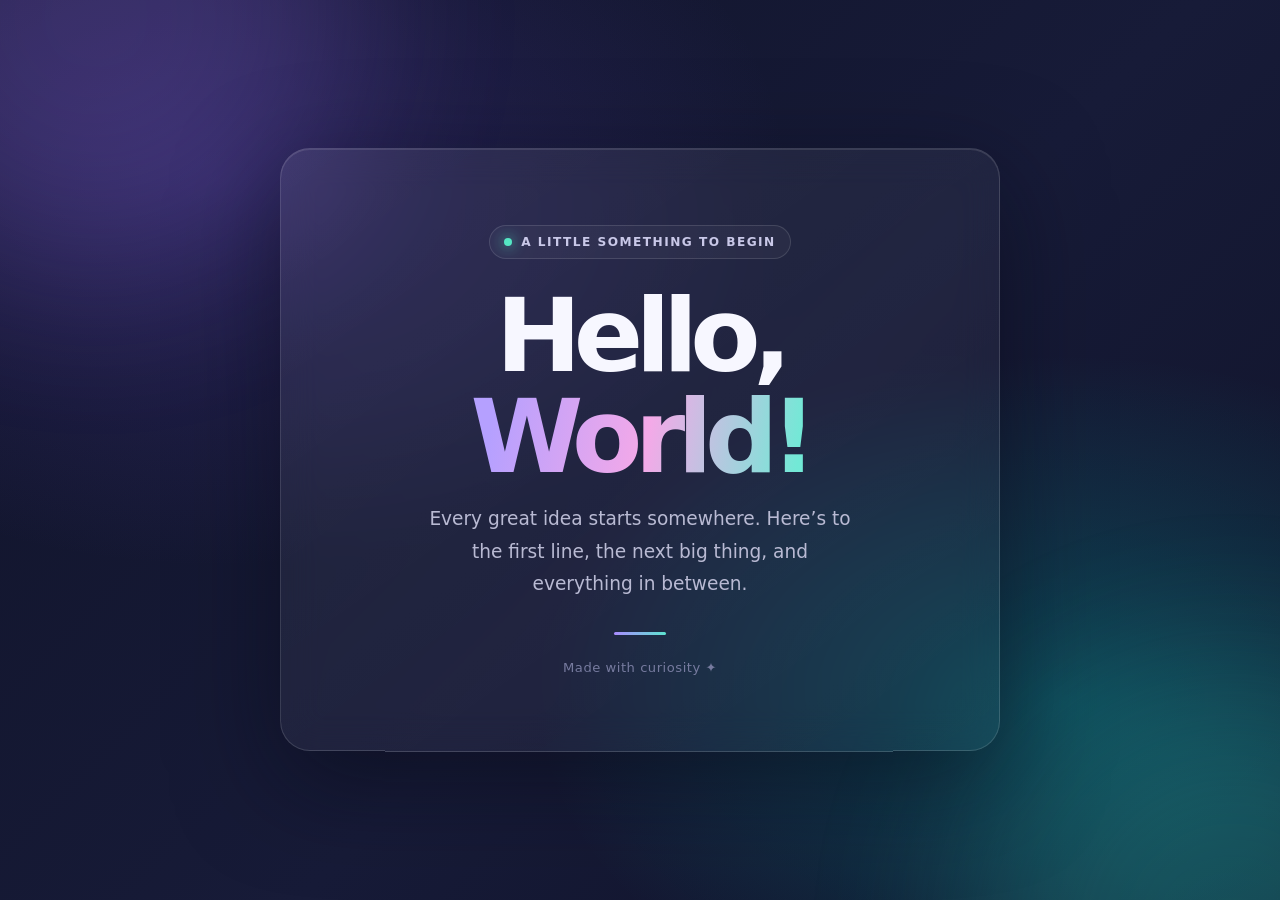
==== index.html @ c02aedfa "my first commit" ====
<!DOCTYPE html>
<html lang="en">
<head>
  <meta charset="UTF-8" />
  <meta name="viewport" content="width=device-width, initial-scale=1" />
  <meta name="theme-color" content="#101329" />
  <title>Hello, World!</title>
  <style>
    :root { color-scheme: dark; font-family: Inter, ui-sans-serif, system-ui, -apple-system, BlinkMacSystemFont, "Segoe UI", sans-serif; }
    * { box-sizing: border-box; }
    body {
      min-height: 100vh; margin: 0; display: grid; place-items: center; overflow: hidden;
      color: #f7f7ff; background: #101329;
      background-image: radial-gradient(ellipse at 17% 20%, #6448c844 0, transparent 38%), radial-gradient(ellipse at 83% 78%, #00c9c044 0, transparent 35%), linear-gradient(135deg,#101329,#171b38 55%,#101329);
    }
    .glow { position: fixed; width: 32rem; height: 32rem; border-radius: 50%; filter: blur(90px); opacity: .22; pointer-events: none; animation: drift 12s ease-in-out infinite alternate; }
    .glow.one { top: -15rem; left: -10rem; background: #a37bff; }
    .glow.two { right: -13rem; bottom: -18rem; background: #35e7d2; animation-delay: -5s; }
    main { position: relative; width: min(720px, calc(100% - 36px)); padding: clamp(38px, 8vw, 76px); text-align: center; border: 1px solid #ffffff22; border-radius: 30px; background: linear-gradient(145deg, #ffffff12, #ffffff06); box-shadow: 0 30px 100px #05071380, inset 0 1px #ffffff1c; backdrop-filter: blur(18px); animation: rise .9s cubic-bezier(.2,.8,.2,1) both; }
    .badge { display: inline-flex; align-items: center; gap: 9px; padding: 9px 14px; border: 1px solid #ffffff20; border-radius: 999px; color: #c9c8e8; background: #ffffff09; font-size: .76rem; font-weight: 650; letter-spacing: .12em; text-transform: uppercase; }
    .dot { width: 8px; height: 8px; border-radius: 50%; background: #55e7c4; box-shadow: 0 0 14px #55e7c4; }
    h1 { margin: 27px 0 16px; font-size: clamp(3.2rem, 10vw, 6.4rem); line-height: .98; letter-spacing: -.075em; font-weight: 780; }
    h1 span { color: transparent; background: linear-gradient(100deg,#b5a0ff 8%,#f4a9e8 52%,#72e9d6 95%); background-clip: text; -webkit-background-clip: text; }
    p { max-width: 440px; margin: 0 auto; color: #b9bad3; font-size: clamp(1rem, 2.6vw, 1.16rem); line-height: 1.75; }
    .rule { width: 52px; height: 3px; margin: 31px auto 25px; border-radius: 9px; background: linear-gradient(90deg,#a98bff,#5de4d0); }
    .footer { color: #777b9f; font-size: .82rem; letter-spacing: .04em; }
    @keyframes rise { from { opacity: 0; transform: translateY(18px) scale(.985); } to { opacity: 1; transform: translateY(0) scale(1); } }
    @keyframes drift { to { transform: translate(45px, 35px) scale(1.12); } }
    @media (prefers-reduced-motion: reduce) { *, *::before, *::after { animation-duration: .01ms !important; animation-iteration-count: 1 !important; scroll-behavior: auto !important; } }
  </style>
</head>
<body>
  <div class="glow one" aria-hidden="true"></div>
  <div class="glow two" aria-hidden="true"></div>
  <main>
    <div class="badge"><span class="dot" aria-hidden="true"></span> A little something to begin</div>
    <h1>Hello,<br /><span>World!</span></h1>
    <p>Every great idea starts somewhere. Here’s to the first line, the next big thing, and everything in between.</p>
    <div class="rule" aria-hidden="true"></div>
    <div class="footer">Made with curiosity ✦</div>
  </main>
</body>
</html>
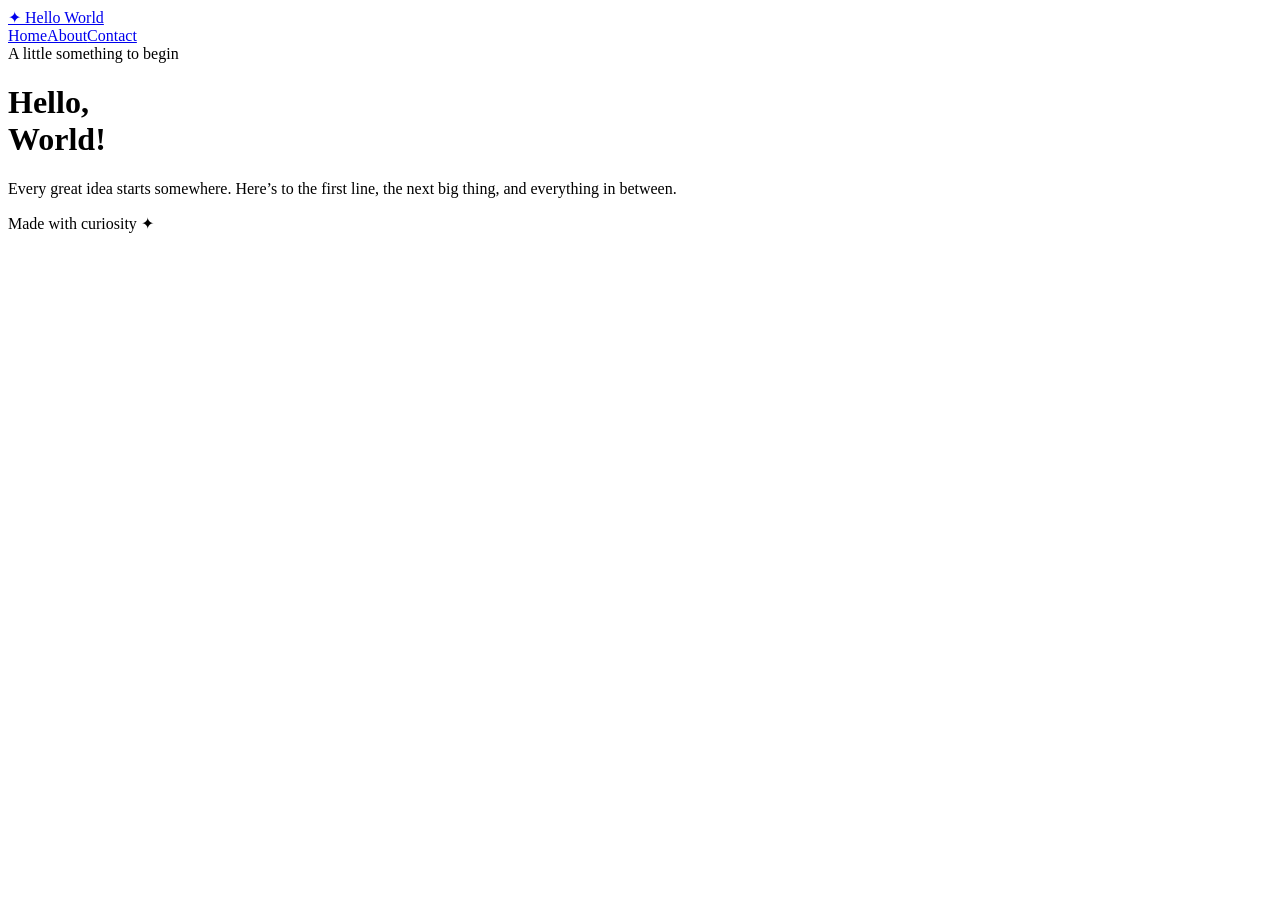
==== commit 0dbf0f50: "Added about and contact page" ====
--- a/index.html
+++ b/index.html
@@ -5,39 +5,16 @@
   <meta name="viewport" content="width=device-width, initial-scale=1" />
   <meta name="theme-color" content="#101329" />
   <title>Hello, World!</title>
-  <style>
-    :root { color-scheme: dark; font-family: Inter, ui-sans-serif, system-ui, -apple-system, BlinkMacSystemFont, "Segoe UI", sans-serif; }
-    * { box-sizing: border-box; }
-    body {
-      min-height: 100vh; margin: 0; display: grid; place-items: center; overflow: hidden;
-      color: #f7f7ff; background: #101329;
-      background-image: radial-gradient(ellipse at 17% 20%, #6448c844 0, transparent 38%), radial-gradient(ellipse at 83% 78%, #00c9c044 0, transparent 35%), linear-gradient(135deg,#101329,#171b38 55%,#101329);
-    }
-    .glow { position: fixed; width: 32rem; height: 32rem; border-radius: 50%; filter: blur(90px); opacity: .22; pointer-events: none; animation: drift 12s ease-in-out infinite alternate; }
-    .glow.one { top: -15rem; left: -10rem; background: #a37bff; }
-    .glow.two { right: -13rem; bottom: -18rem; background: #35e7d2; animation-delay: -5s; }
-    main { position: relative; width: min(720px, calc(100% - 36px)); padding: clamp(38px, 8vw, 76px); text-align: center; border: 1px solid #ffffff22; border-radius: 30px; background: linear-gradient(145deg, #ffffff12, #ffffff06); box-shadow: 0 30px 100px #05071380, inset 0 1px #ffffff1c; backdrop-filter: blur(18px); animation: rise .9s cubic-bezier(.2,.8,.2,1) both; }
-    .badge { display: inline-flex; align-items: center; gap: 9px; padding: 9px 14px; border: 1px solid #ffffff20; border-radius: 999px; color: #c9c8e8; background: #ffffff09; font-size: .76rem; font-weight: 650; letter-spacing: .12em; text-transform: uppercase; }
-    .dot { width: 8px; height: 8px; border-radius: 50%; background: #55e7c4; box-shadow: 0 0 14px #55e7c4; }
-    h1 { margin: 27px 0 16px; font-size: clamp(3.2rem, 10vw, 6.4rem); line-height: .98; letter-spacing: -.075em; font-weight: 780; }
-    h1 span { color: transparent; background: linear-gradient(100deg,#b5a0ff 8%,#f4a9e8 52%,#72e9d6 95%); background-clip: text; -webkit-background-clip: text; }
-    p { max-width: 440px; margin: 0 auto; color: #b9bad3; font-size: clamp(1rem, 2.6vw, 1.16rem); line-height: 1.75; }
-    .rule { width: 52px; height: 3px; margin: 31px auto 25px; border-radius: 9px; background: linear-gradient(90deg,#a98bff,#5de4d0); }
-    .footer { color: #777b9f; font-size: .82rem; letter-spacing: .04em; }
-    @keyframes rise { from { opacity: 0; transform: translateY(18px) scale(.985); } to { opacity: 1; transform: translateY(0) scale(1); } }
-    @keyframes drift { to { transform: translate(45px, 35px) scale(1.12); } }
-    @media (prefers-reduced-motion: reduce) { *, *::before, *::after { animation-duration: .01ms !important; animation-iteration-count: 1 !important; scroll-behavior: auto !important; } }
-  </style>
+  <link rel="stylesheet" href="styles.css" />
 </head>
 <body>
-  <div class="glow one" aria-hidden="true"></div>
-  <div class="glow two" aria-hidden="true"></div>
+  <div class="glow one" aria-hidden="true"></div><div class="glow two" aria-hidden="true"></div>
+  <header><a class="brand" href="index.html">✦ Hello World</a><nav aria-label="Main navigation"><a href="index.html" aria-current="page">Home</a><a href="about.html">About</a><a href="contact.html">Contact</a></nav></header>
   <main>
     <div class="badge"><span class="dot" aria-hidden="true"></span> A little something to begin</div>
     <h1>Hello,<br /><span>World!</span></h1>
     <p>Every great idea starts somewhere. Here’s to the first line, the next big thing, and everything in between.</p>
-    <div class="rule" aria-hidden="true"></div>
-    <div class="footer">Made with curiosity ✦</div>
+    <div class="rule" aria-hidden="true"></div><div class="footer">Made with curiosity ✦</div>
   </main>
 </body>
 </html>
